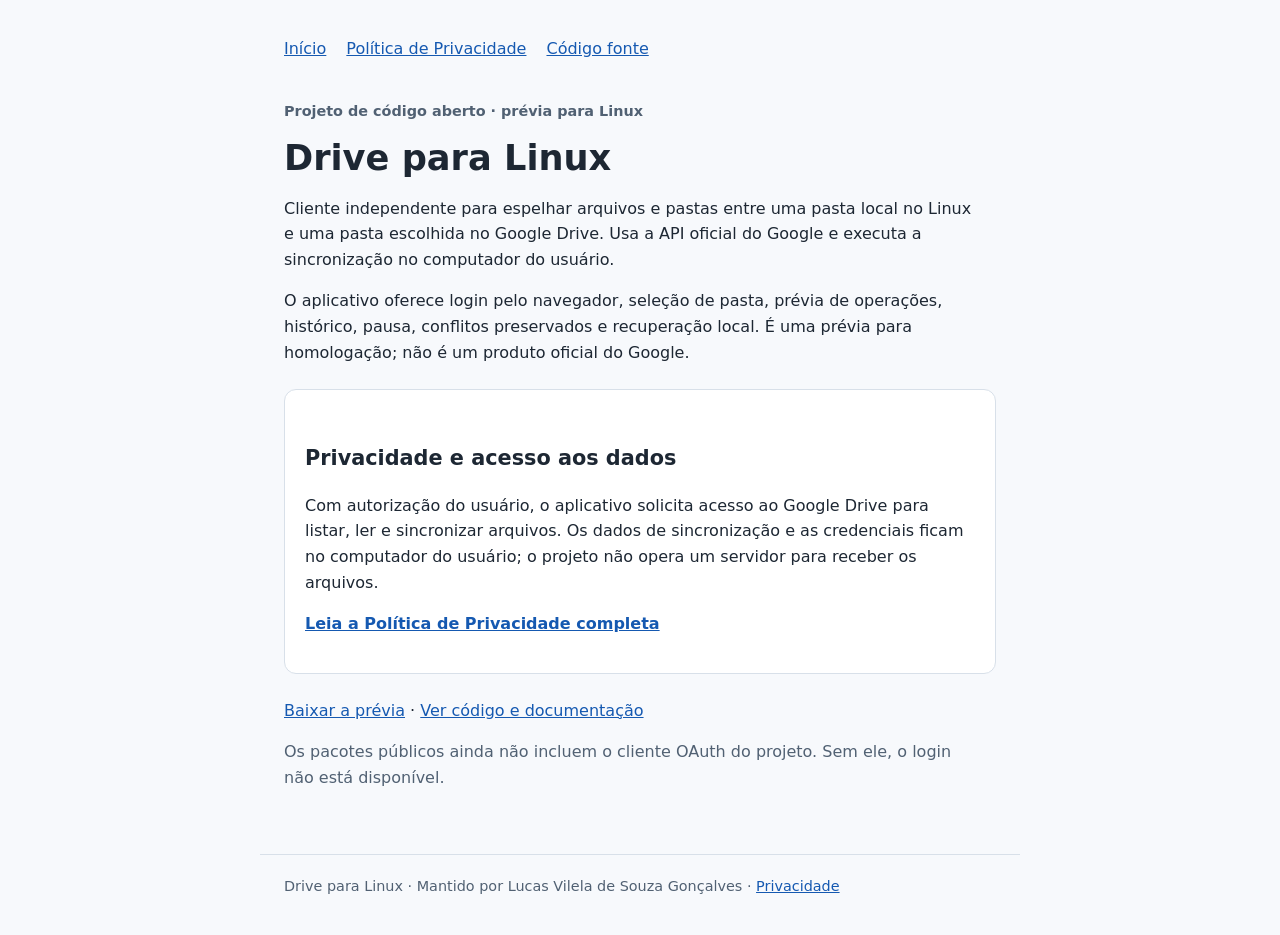
==== docs/index.html @ 491c3cfb "Publish application privacy policy pages" ====
<!doctype html>
<html lang="pt-BR">
<head>
  <meta charset="utf-8">
  <meta name="viewport" content="width=device-width, initial-scale=1">
  <meta name="description" content="Drive para Linux: cliente independente e de código aberto para espelhamento do Google Drive no Linux.">
  <title>Drive para Linux — cliente independente</title>
  <link rel="stylesheet" href="assets/site.css">
</head>
<body>
  <header>
    <nav aria-label="Navegação principal">
      <a href="./" aria-current="page">Início</a>
      <a href="privacy/">Política de Privacidade</a>
      <a href="https://github.com/goncalvesl/gdrive-clone">Código fonte</a>
    </nav>
  </header>
  <main>
    <p class="eyebrow">Projeto de código aberto · prévia para Linux</p>
    <h1>Drive para Linux</h1>
    <p>Cliente independente para espelhar arquivos e pastas entre uma pasta local no Linux e uma pasta escolhida no Google Drive. Usa a API oficial do Google e executa a sincronização no computador do usuário.</p>
    <p>O aplicativo oferece login pelo navegador, seleção de pasta, prévia de operações, histórico, pausa, conflitos preservados e recuperação local. É uma prévia para homologação; não é um produto oficial do Google.</p>
    <div class="card">
      <h2>Privacidade e acesso aos dados</h2>
      <p>Com autorização do usuário, o aplicativo solicita acesso ao Google Drive para listar, ler e sincronizar arquivos. Os dados de sincronização e as credenciais ficam no computador do usuário; o projeto não opera um servidor para receber os arquivos.</p>
      <p><a href="privacy/"><strong>Leia a Política de Privacidade completa</strong></a></p>
    </div>
    <p><a href="https://github.com/goncalvesl/gdrive-clone/releases">Baixar a prévia</a> · <a href="https://github.com/goncalvesl/gdrive-clone">Ver código e documentação</a></p>
    <p class="muted">Os pacotes públicos ainda não incluem o cliente OAuth do projeto. Sem ele, o login não está disponível.</p>
  </main>
  <footer>Drive para Linux · Mantido por Lucas Vilela de Souza Gonçalves · <a href="privacy/">Privacidade</a></footer>
</body>
</html>
---- docs/assets/site.css ----
:root{color-scheme:light dark;font-family:system-ui,-apple-system,BlinkMacSystemFont,"Segoe UI",sans-serif;line-height:1.6}
*{box-sizing:border-box}
body{margin:0;background:#f7f9fc;color:#1d2733}
main,header,footer{max-width:760px;margin:auto;padding:0 24px}
header{padding-top:36px}
main{padding-top:24px;padding-bottom:48px}
footer{padding-top:20px;padding-bottom:36px;border-top:1px solid #d8e0e9;font-size:.9rem;color:#516173}
h1{line-height:1.2;font-size:2.2rem;margin:.5rem 0 1rem}
h2{font-size:1.3rem;margin-top:2rem}
p,li{max-width:68ch}
a{color:#1559b1}
nav{display:flex;gap:1.25rem;flex-wrap:wrap}
.eyebrow{color:#516173;font-weight:600;font-size:.9rem}
.card{background:#fff;border:1px solid #d8e0e9;border-radius:12px;padding:20px;margin:24px 0}
.muted{color:#516173}
@media(prefers-color-scheme:dark){body{background:#111821;color:#e9eef5}footer{border-color:#3b4959;color:#aab9c9}a{color:#89b6ff}.eyebrow,.muted{color:#aab9c9}.card{background:#1b2633;border-color:#3b4959}}
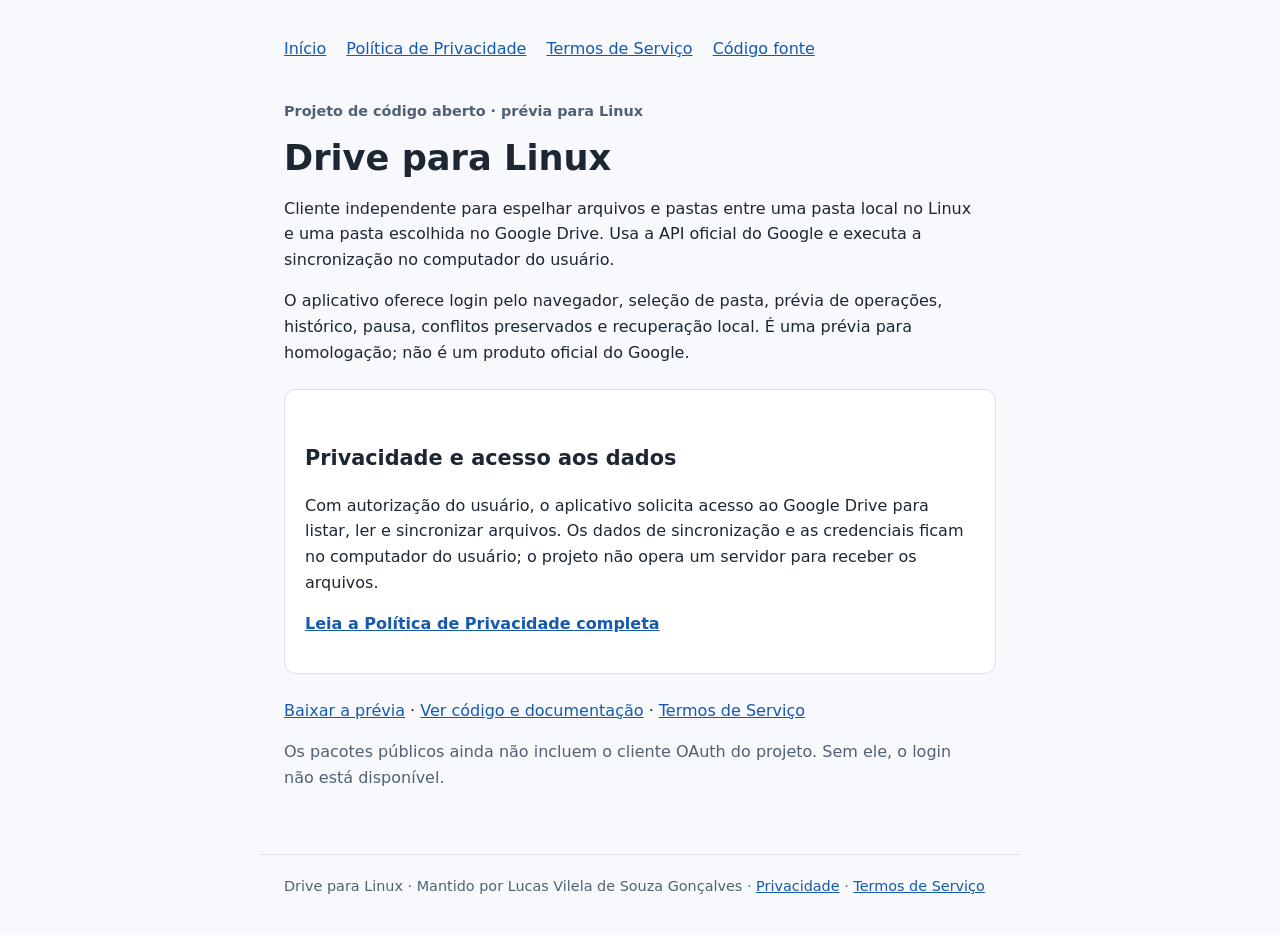
==== commit b4fdcab0: "Publish public terms of service" ====
--- a/docs/index.html
+++ b/docs/index.html
@@ -12,6 +12,7 @@
     <nav aria-label="Navegação principal">
       <a href="./" aria-current="page">Início</a>
       <a href="privacy/">Política de Privacidade</a>
+      <a href="terms/">Termos de Serviço</a>
       <a href="https://github.com/goncalvesl/gdrive-clone">Código fonte</a>
     </nav>
   </header>
@@ -25,9 +26,9 @@
       <p>Com autorização do usuário, o aplicativo solicita acesso ao Google Drive para listar, ler e sincronizar arquivos. Os dados de sincronização e as credenciais ficam no computador do usuário; o projeto não opera um servidor para receber os arquivos.</p>
       <p><a href="privacy/"><strong>Leia a Política de Privacidade completa</strong></a></p>
     </div>
-    <p><a href="https://github.com/goncalvesl/gdrive-clone/releases">Baixar a prévia</a> · <a href="https://github.com/goncalvesl/gdrive-clone">Ver código e documentação</a></p>
+    <p><a href="https://github.com/goncalvesl/gdrive-clone/releases">Baixar a prévia</a> · <a href="https://github.com/goncalvesl/gdrive-clone">Ver código e documentação</a> · <a href="terms/">Termos de Serviço</a></p>
     <p class="muted">Os pacotes públicos ainda não incluem o cliente OAuth do projeto. Sem ele, o login não está disponível.</p>
   </main>
-  <footer>Drive para Linux · Mantido por Lucas Vilela de Souza Gonçalves · <a href="privacy/">Privacidade</a></footer>
+  <footer>Drive para Linux · Mantido por Lucas Vilela de Souza Gonçalves · <a href="privacy/">Privacidade</a> · <a href="terms/">Termos de Serviço</a></footer>
 </body>
 </html>
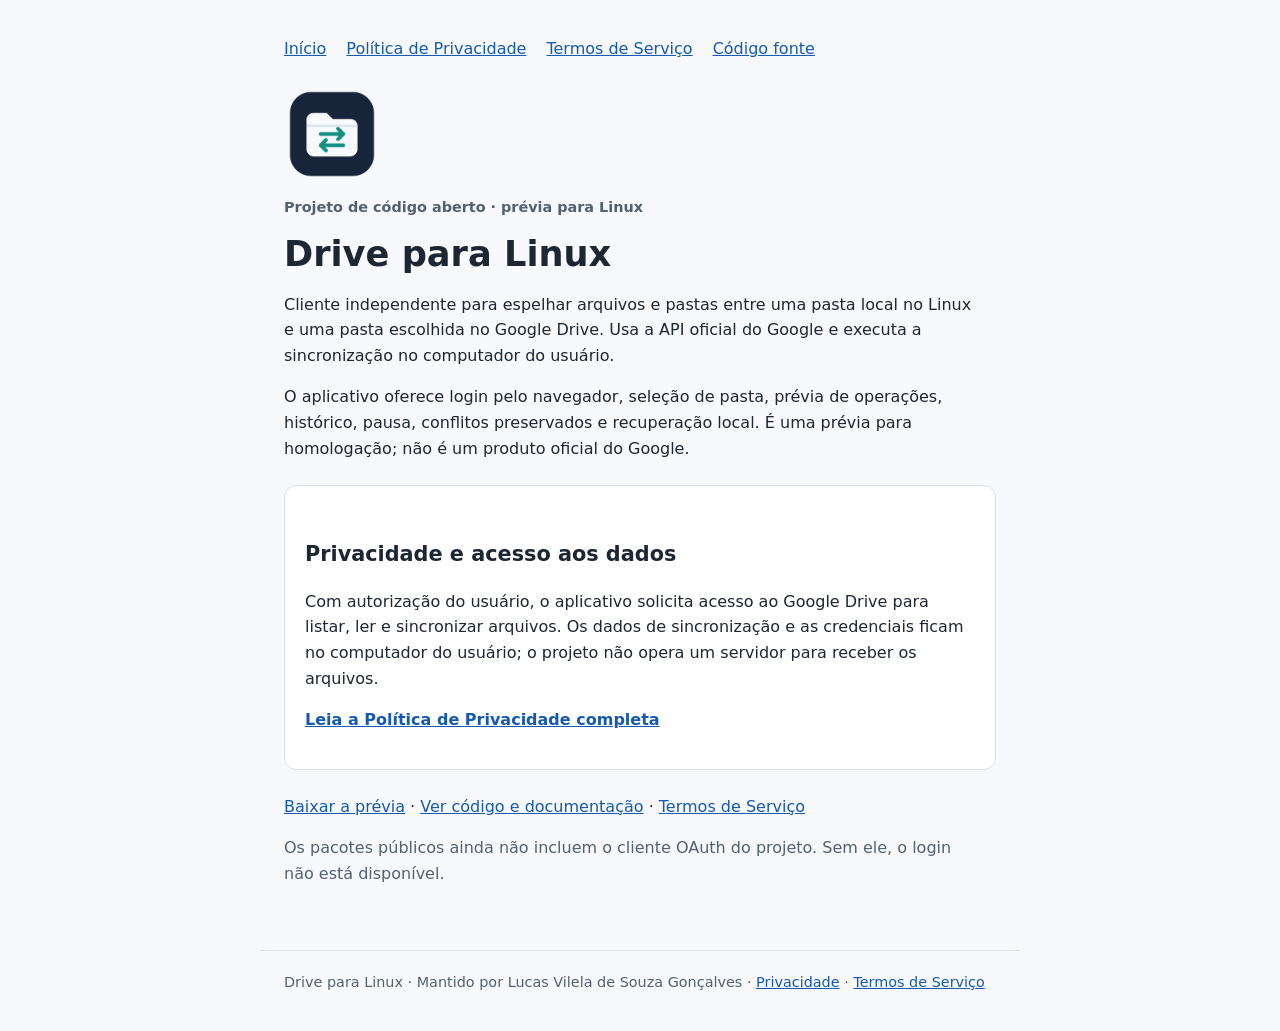
==== commit 1f61c7b0: "Create original app logo and OAuth PNG" ====
--- a/docs/index.html
+++ b/docs/index.html
@@ -17,6 +17,7 @@
     </nav>
   </header>
   <main>
+    <img class="logo" src="assets/logo.png" alt="Ícone do Drive para Linux" width="96" height="96">
     <p class="eyebrow">Projeto de código aberto · prévia para Linux</p>
     <h1>Drive para Linux</h1>
     <p>Cliente independente para espelhar arquivos e pastas entre uma pasta local no Linux e uma pasta escolhida no Google Drive. Usa a API oficial do Google e executa a sincronização no computador do usuário.</p>
--- a/docs/assets/site.css
+++ b/docs/assets/site.css
@@ -11,6 +11,7 @@
 a{color:#1559b1}
 nav{display:flex;gap:1.25rem;flex-wrap:wrap}
 .eyebrow{color:#516173;font-weight:600;font-size:.9rem}
+.logo{display:block;width:96px;height:96px}
 .card{background:#fff;border:1px solid #d8e0e9;border-radius:12px;padding:20px;margin:24px 0}
 .muted{color:#516173}
 @media(prefers-color-scheme:dark){body{background:#111821;color:#e9eef5}footer{border-color:#3b4959;color:#aab9c9}a{color:#89b6ff}.eyebrow,.muted{color:#aab9c9}.card{background:#1b2633;border-color:#3b4959}}
